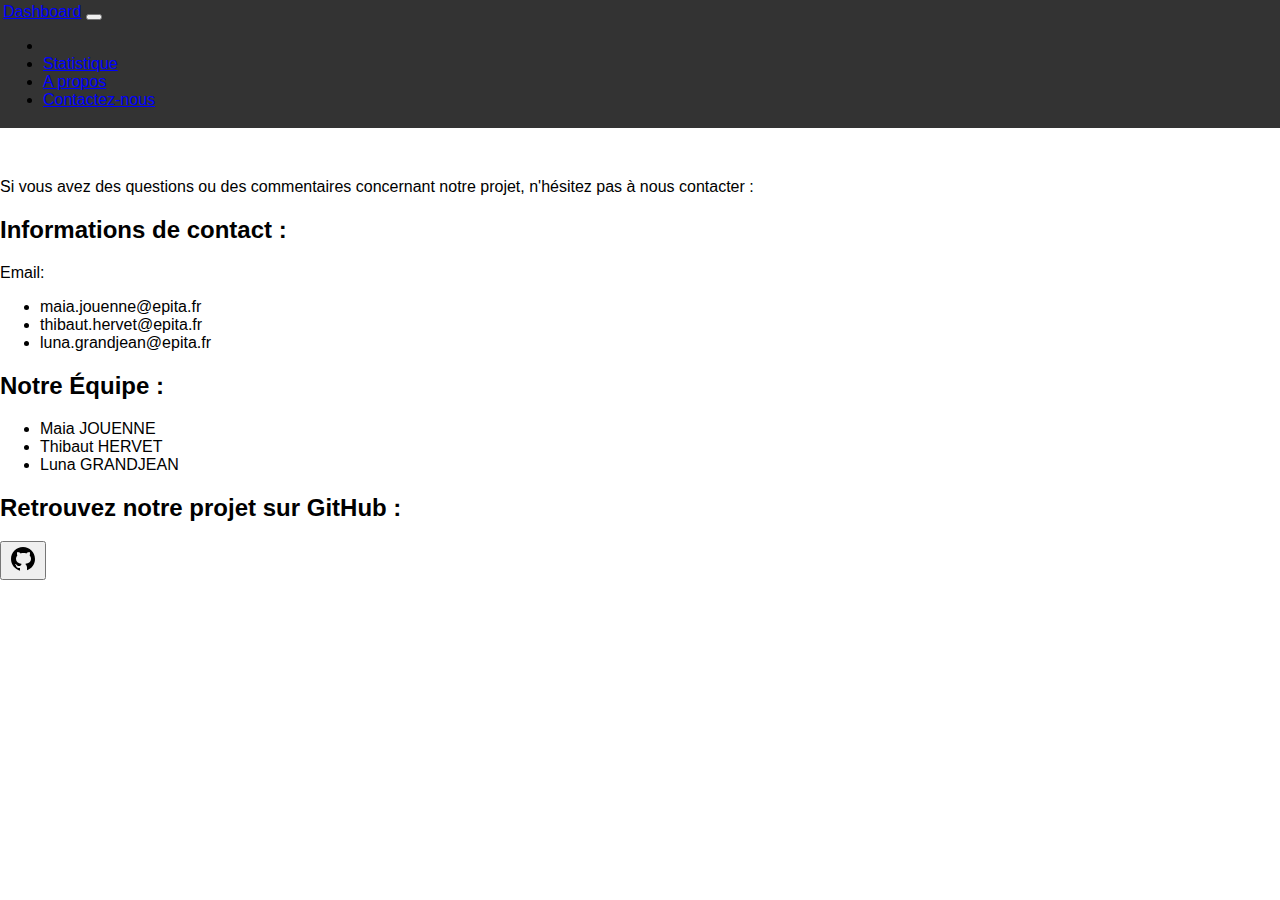
==== contact_us.html @ 03ca6c03 "Update contact_us.html" ====
<!DOCTYPE html>
<html lang="fr">

<head>
    <meta charset="UTF-8">
    <meta name="viewport" content="width=device-width, initial-scale=1.0">
    <title>Dashboard</title>

    <link rel="stylesheet" href="styles.css">
    <script src="script.js"></script>

    <!--Bootstrap-->
    <!-- CSS -->
    <link href="https://cdn.jsdelivr.net/npm/bootstrap@5.3.2/dist/css/bootstrap.min.css" rel="stylesheet" integrity="sha384-T3c6CoIi6uLrA9TneNEoa7RxnatzjcDSCmG1MXxSR1GAsXEV/Dwwykc2MPK8M2HN" crossorigin="anonymous">
    
    <!-- JS and Popper.js (optional, but required for certain Bootstrap components) -->
    <script src="https://cdn.jsdelivr.net/npm/bootstrap@5.3.2/dist/js/bootstrap.bundle.min.js" integrity="sha384-C6RzsynM9kWDrMNeT87bh95OGNyZPhcTNXj1NW7RuBCsyN/o0jlpcV8Qyq46cDfL" crossorigin="anonymous"></script>
    <script src="https://cdn.jsdelivr.net/npm/@popperjs/core@2.11.8/dist/umd/popper.min.js" integrity="sha384-I7E8VVD/ismYTF4hNIPjVp/Zjvgyol6VFvRkX/vR+Vc4jQkC+hVqc2pM8ODewa9r" crossorigin="anonymous"></script>
    <script src="https://cdn.jsdelivr.net/npm/bootstrap@5.3.2/dist/js/bootstrap.min.js" integrity="sha384-BBtl+eGJRgqQAUMxJ7pMwbEyER4l1g+O15P+16Ep7Q9Q+zqX6gSbd85u4mG4QzX+" crossorigin="anonymous"></script>
</head>

<body>

    <header>
        <nav class="navbar navbar-expand-lg bg-body-tertiary">
            <div class="container-fluid">
                <a class="navbar-brand" href="home_page.html">Dashboard</a>
                <button class="navbar-toggler" type="button" data-bs-toggle="collapse" data-bs-target="#navbarNav" aria-controls="navbarNav" aria-expanded="false" aria-label="Toggle navigation">
                    <span class="navbar-toggler-icon"></span>
                </button>
                <div class="collapse navbar-collapse" id="navbarNav">
                    <ul class="navbar-nav">
                        <li class="nav-item">
                            <a class="nav-link active" aria-current="page" href="*"></a>
                        </li>
                        <li class="nav-item">
                            <a class="nav-link" href="stat_page.html">Statistique</a>
                        </li>
                        <li class="nav-item">
                            <a class="nav-link" href="A_propos.html">A propos</a>
                        </li>
                        <li class="nav-item">
                            <a class="nav-link" href="contact_us.html">Contactez-nous</a>
                        </li>
                    </ul>
                </div>
            </div>
        </nav>
    </header>

    <div class="container" style="margin-top: 50px;">
        <p>Si vous avez des questions ou des commentaires concernant notre projet, n'hésitez pas à nous contacter :</p>
        
        <div class="contact-info">
            <h2>Informations de contact :</h2>
            <p>Email: 
              <ul>
                <li>maia.jouenne@epita.fr</li>
                <li>thibaut.hervet@epita.fr</li>
                <li>luna.grandjean@epita.fr</li>
              </ul>
            </p>
        </div>

        <div class="team-members">
            <h2>Notre Équipe :</h2>
            <ul>
                <li>Maia JOUENNE</li>
                <li>Thibaut HERVET</li>
                <li>Luna GRANDJEAN</li>
            </ul>
        </div>

        <div class="github-link">
            <h2>Retrouvez notre projet sur GitHub :</h2>
        </div>
    </div>
    <div class="main">
      <div class="down">
        <button class="card3">
          <svg xmlns="http://www.w3.org/2000/svg" viewBox="0 0 30 30" width="30px" height="30px" class="github">    <path d="M15,3C8.373,3,3,8.373,3,15c0,5.623,3.872,10.328,9.092,11.63C12.036,26.468,12,26.28,12,26.047v-2.051 c-0.487,0-1.303,0-1.508,0c-0.821,0-1.551-0.353-1.905-1.009c-0.393-0.729-0.461-1.844-1.435-2.526 c-0.289-0.227-0.069-0.486,0.264-0.451c0.615,0.174,1.125,0.596,1.605,1.222c0.478,0.627,0.703,0.769,1.596,0.769 c0.433,0,1.081-0.025,1.691-0.121c0.328-0.833,0.895-1.6,1.588-1.962c-3.996-0.411-5.903-2.399-5.903-5.098 c0-1.162,0.495-2.286,1.336-3.233C9.053,10.647,8.706,8.73,9.435,8c1.798,0,2.885,1.166,3.146,1.481C13.477,9.174,14.461,9,15.495,9 c1.036,0,2.024,0.174,2.922,0.483C18.675,9.17,19.763,8,21.565,8c0.732,0.731,0.381,2.656,0.102,3.594 c0.836,0.945,1.328,2.066,1.328,3.226c0,2.697-1.904,4.684-5.894,5.097C18.199,20.49,19,22.1,19,23.313v2.734 c0,0.104-0.023,0.179-0.035,0.268C23.641,24.676,27,20.236,27,15C27,8.373,21.627,3,15,3z"></path></svg>
        </button>
      </div>
    </div>
  
</body>

</html>
---- styles.css ----
body {
    font-family: Arial, sans-serif;
    margin: 0;
    padding: 0;
    background: url("https://s1.1zoom.me/b5050/585/Texture_Brick_Wall_White_545270_1920x1080.jpg") fixed ;
}

nav {
    border: double;
    border-color: #333;
    background-color: #333;
}
#title{
    text-align: center;
    color: black;
    font-size: 24pt;
}

#content{
    border: 1px black solid;
    width: 1000px;
    padding: 10px;
    display: flex;
    flex-direction: row;
    justify-content: space-around;

}

#element1{
    width: 250px;
    height: 200px;
    border: rgb(0, 238, 255) solid;
}

#element2{
    width: 250px;
    height: 200px;
    border: rgb(255, 0, 0) solid;

}

#element3{
    width: 250px;
    height: 200px;
    border: rgb(0, 255, 0) solid;
}

a{
    color: blue;
}

a:hover
    {
        text-decoration: none;
        color: red
    }
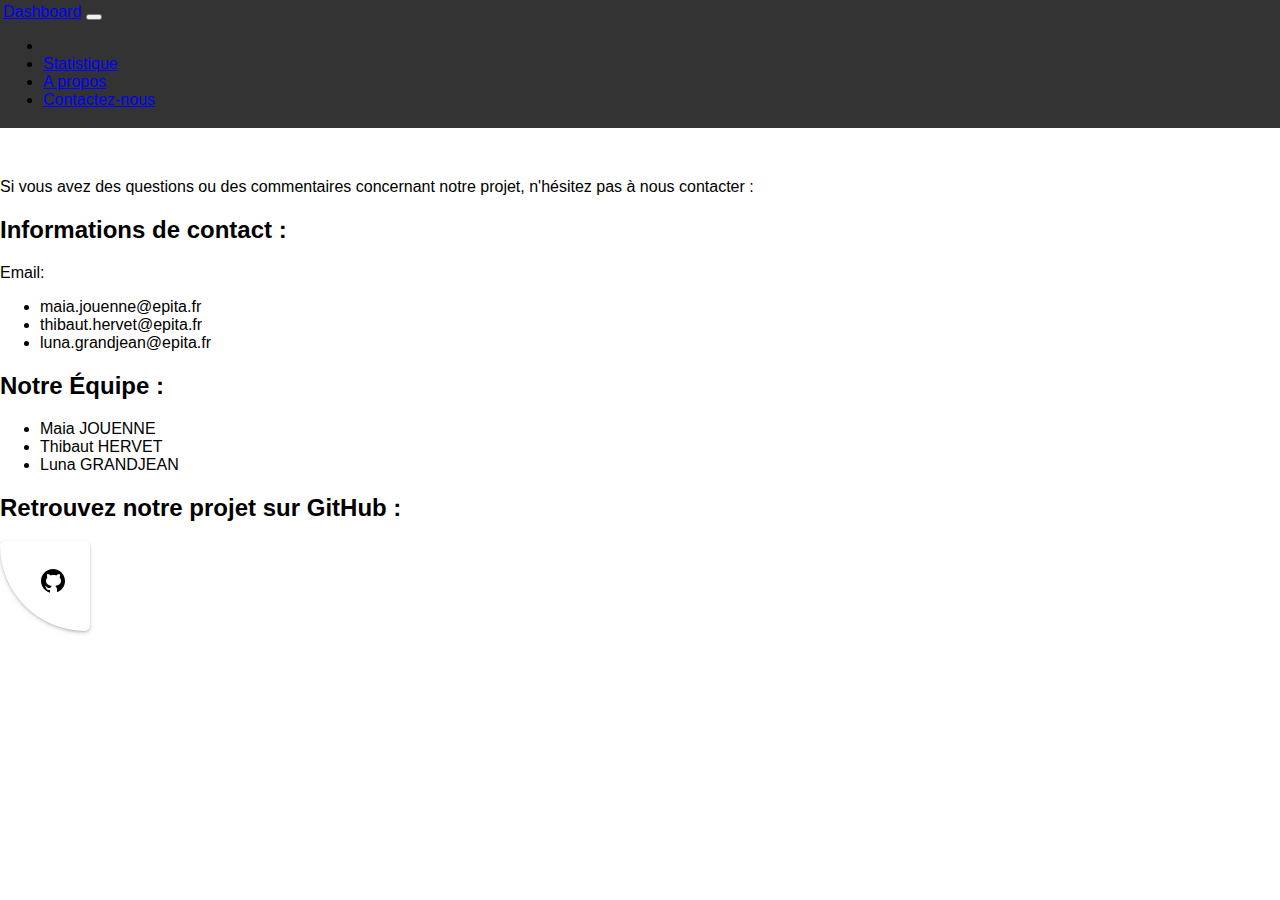
==== commit 1ec2c97c: "Update contact_us.html" ====
--- a/contact_us.html
+++ b/contact_us.html
@@ -77,10 +77,13 @@
     </div>
     <div class="main">
       <div class="down">
-        <button class="card3">
-          <svg xmlns="http://www.w3.org/2000/svg" viewBox="0 0 30 30" width="30px" height="30px" class="github">    <path d="M15,3C8.373,3,3,8.373,3,15c0,5.623,3.872,10.328,9.092,11.63C12.036,26.468,12,26.28,12,26.047v-2.051 c-0.487,0-1.303,0-1.508,0c-0.821,0-1.551-0.353-1.905-1.009c-0.393-0.729-0.461-1.844-1.435-2.526 c-0.289-0.227-0.069-0.486,0.264-0.451c0.615,0.174,1.125,0.596,1.605,1.222c0.478,0.627,0.703,0.769,1.596,0.769 c0.433,0,1.081-0.025,1.691-0.121c0.328-0.833,0.895-1.6,1.588-1.962c-3.996-0.411-5.903-2.399-5.903-5.098 c0-1.162,0.495-2.286,1.336-3.233C9.053,10.647,8.706,8.73,9.435,8c1.798,0,2.885,1.166,3.146,1.481C13.477,9.174,14.461,9,15.495,9 c1.036,0,2.024,0.174,2.922,0.483C18.675,9.17,19.763,8,21.565,8c0.732,0.731,0.381,2.656,0.102,3.594 c0.836,0.945,1.328,2.066,1.328,3.226c0,2.697-1.904,4.684-5.894,5.097C18.199,20.49,19,22.1,19,23.313v2.734 c0,0.104-0.023,0.179-0.035,0.268C23.641,24.676,27,20.236,27,15C27,8.373,21.627,3,15,3z"></path></svg>
+        <button class="card3" onclick="window.location.href='https://github.com/thibautRV/Dashbording';">
+          <svg xmlns="http://www.w3.org/2000/svg" viewBox="0 0 30 30" width="30px" height="30px" class="github">    
+            <path d="M15,3C8.373,3,3,8.373,3,15c0,5.623,3.872,10.328,9.092,11.63C12.036,26.468,12,26.28,12,26.047v-2.051 c-0.487,0-1.303,0-1.508,0c-0.821,0-1.551-0.353-1.905-1.009c-0.393-0.729-0.461-1.844-1.435-2.526 c-0.289-0.227-0.069-0.486,0.264-0.451c0.615,0.174,1.125,0.596,1.605,1.222c0.478,0.627,0.703,0.769,1.596,0.769 c0.433,0,1.081-0.025,1.691-0.121c0.328-0.833,0.895-1.6,1.588-1.962c-3.996-0.411-5.903-2.399-5.903-5.098 c0-1.162,0.495-2.286,1.336-3.233C9.053,10.647,8.706,8.73,9.435,8c1.798,0,2.885,1.166,3.146,1.481C13.477,9.174,14.461,9,15.495,9 c1.036,0,2.024,0.174,2.922,0.483C18.675,9.17,19.763,8,21.565,8c0.732,0.731,0.381,2.656,0.102,3.594 c0.836,0.945,1.328,2.066,1.328,3.226c0,2.697-1.904,4.684-5.894,5.097C18.199,20.49,19,22.1,19,23.313v2.734 c0,0.104-0.023,0.179-0.035,0.268C23.641,24.676,27,20.236,27,15C27,8.373,21.627,3,15,3z"></path>
+          </svg>
         </button>
       </div>
+      
     </div>
   
 </body>
--- a/styles.css
+++ b/styles.css
@@ -2,7 +2,7 @@
     font-family: Arial, sans-serif;
     margin: 0;
     padding: 0;
-    background: url("https://s1.1zoom.me/b5050/585/Texture_Brick_Wall_White_545270_1920x1080.jpg") fixed ;
+    background-image: url(fond-gris-moyen.jpg);
 }
 
 nav {
@@ -55,6 +55,101 @@
         color: red
     }
 
+    .main {
+        display: flex;
+        flex-direction: column;
+        gap: 0.5em;
+      }
+      
+      .up {
+        display: flex;
+        flex-direction: row;
+        gap: 0.5em;
+      }
+      
+      .down {
+        display: flex;
+        flex-direction: row;
+        gap: 0.5em;
+      }
+      
+      .card1 {
+        width: 90px;
+        height: 90px;
+        outline: none;
+        border: none;
+        background: white;
+        border-radius: 90px 5px 5px 5px;
+        box-shadow: rgba(50, 50, 93, 0.25) 0px 2px 5px -1px, rgba(0, 0, 0, 0.3) 0px 1px 3px -1px;
+        transition: .2s ease-in-out;
+      }
+      
+      .instagram {
+        margin-top: 1.5em;
+        margin-left: 1.2em;
+        fill: #cc39a4;
+      }
+      
+      .card2 {
+        width: 90px;
+        height: 90px;
+        outline: none;
+        border: none;
+        background: white;
+        border-radius: 5px 90px 5px 5px;
+        box-shadow: rgba(50, 50, 93, 0.25) 0px 2px 5px -1px, rgba(0, 0, 0, 0.3) 0px 1px 3px -1px;
+        transition: .2s ease-in-out;
+      }
+      
+      .twitter {
+        margin-top: 1.5em;
+        margin-left: -.9em;
+        fill: #03A9F4;
+      }
+      
+      .card3 {
+        width: 90px;
+        height: 90px;
+        outline: none;
+        border: none;
+        background: white;
+        border-radius: 5px 5px 5px 90px;
+        box-shadow: rgba(50, 50, 93, 0.25) 0px 2px 5px -1px, rgba(0, 0, 0, 0.3) 0px 1px 3px -1px;
+        transition: .2s ease-in-out;
+      }
+      
+      .github {
+        margin-top: -.6em;
+        margin-left: 1.2em;
+      }
+      
+      .card4 {
+        width: 90px;
+        height: 90px;
+        outline: none;
+        border: none;
+        background: white;
+        border-radius: 5px 5px 90px 5px;
+        box-shadow: rgba(50, 50, 93, 0.25) 0px 2px 5px -1px, rgba(0, 0, 0, 0.3) 0px 1px 3px -1px;
+        transition: .2s ease-in-out;
+      }
+      
+      .discord {
+        margin-top: -.9em;
+        margin-left: -1.2em;
+        fill: #8c9eff;
+      }
+      
+      .card3:hover {
+        cursor: pointer;
+        scale: 1.1;
+        background-color: black;
+      }
+      
+      .card3:hover .github {
+        fill: white;
+      }
+      
+      
 
 
-
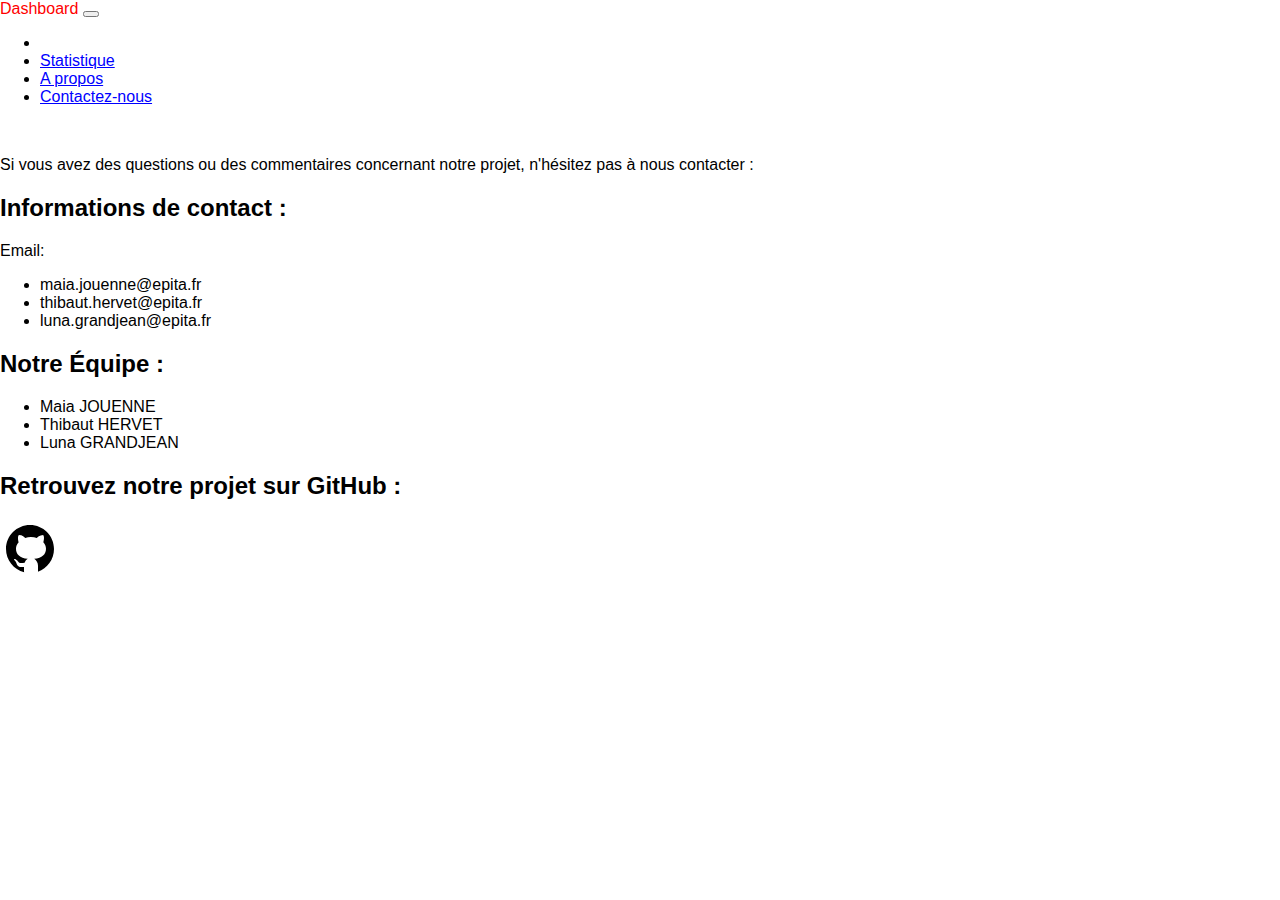
==== commit 8dd07704: "Update and rename A_propos.html to contact_us.html" ====
--- a/contact_us.html
+++ b/contact_us.html
@@ -73,18 +73,14 @@
 
         <div class="github-link">
             <h2>Retrouvez notre projet sur GitHub :</h2>
+       
+            <a id="gitbutton" href='https://github.com/thibautRV/Dashbording'>
+                <svg xmlns="http://www.w3.org/2000/svg" viewBox="0 0 30 30" width="60px" height="60px" class="github">    
+                <path d="M15,3C8.373,3,3,8.373,3,15c0,5.623,3.872,10.328,9.092,11.63C12.036,26.468,12,26.28,12,26.047v-2.051 c-0.487,0-1.303,0-1.508,0c-0.821,0-1.551-0.353-1.905-1.009c-0.393-0.729-0.461-1.844-1.435-2.526 c-0.289-0.227-0.069-0.486,0.264-0.451c0.615,0.174,1.125,0.596,1.605,1.222c0.478,0.627,0.703,0.769,1.596,0.769 c0.433,0,1.081-0.025,1.691-0.121c0.328-0.833,0.895-1.6,1.588-1.962c-3.996-0.411-5.903-2.399-5.903-5.098 c0-1.162,0.495-2.286,1.336-3.233C9.053,10.647,8.706,8.73,9.435,8c1.798,0,2.885,1.166,3.146,1.481C13.477,9.174,14.461,9,15.495,9 c1.036,0,2.024,0.174,2.922,0.483C18.675,9.17,19.763,8,21.565,8c0.732,0.731,0.381,2.656,0.102,3.594 c0.836,0.945,1.328,2.066,1.328,3.226c0,2.697-1.904,4.684-5.894,5.097C18.199,20.49,19,22.1,19,23.313v2.734 c0,0.104-0.023,0.179-0.035,0.268C23.641,24.676,27,20.236,27,15C27,8.373,21.627,3,15,3z"></path>
+                </svg>
+            </a>
+      
         </div>
-    </div>
-    <div class="main">
-      <div class="down">
-        <button class="card3" onclick="window.location.href='https://github.com/thibautRV/Dashbording';">
-          <svg xmlns="http://www.w3.org/2000/svg" viewBox="0 0 30 30" width="30px" height="30px" class="github">    
-            <path d="M15,3C8.373,3,3,8.373,3,15c0,5.623,3.872,10.328,9.092,11.63C12.036,26.468,12,26.28,12,26.047v-2.051 c-0.487,0-1.303,0-1.508,0c-0.821,0-1.551-0.353-1.905-1.009c-0.393-0.729-0.461-1.844-1.435-2.526 c-0.289-0.227-0.069-0.486,0.264-0.451c0.615,0.174,1.125,0.596,1.605,1.222c0.478,0.627,0.703,0.769,1.596,0.769 c0.433,0,1.081-0.025,1.691-0.121c0.328-0.833,0.895-1.6,1.588-1.962c-3.996-0.411-5.903-2.399-5.903-5.098 c0-1.162,0.495-2.286,1.336-3.233C9.053,10.647,8.706,8.73,9.435,8c1.798,0,2.885,1.166,3.146,1.481C13.477,9.174,14.461,9,15.495,9 c1.036,0,2.024,0.174,2.922,0.483C18.675,9.17,19.763,8,21.565,8c0.732,0.731,0.381,2.656,0.102,3.594 c0.836,0.945,1.328,2.066,1.328,3.226c0,2.697-1.904,4.684-5.894,5.097C18.199,20.49,19,22.1,19,23.313v2.734 c0,0.104-0.023,0.179-0.035,0.268C23.641,24.676,27,20.236,27,15C27,8.373,21.627,3,15,3z"></path>
-          </svg>
-        </button>
-      </div>
-      
-    </div>
   
 </body>
 
--- a/styles.css
+++ b/styles.css
@@ -2,47 +2,7 @@
     font-family: Arial, sans-serif;
     margin: 0;
     padding: 0;
-    background-image: url(fond-gris-moyen.jpg);
-}
-
-nav {
-    border: double;
-    border-color: #333;
-    background-color: #333;
-}
-#title{
-    text-align: center;
-    color: black;
-    font-size: 24pt;
-}
-
-#content{
-    border: 1px black solid;
-    width: 1000px;
-    padding: 10px;
-    display: flex;
-    flex-direction: row;
-    justify-content: space-around;
-
-}
-
-#element1{
-    width: 250px;
-    height: 200px;
-    border: rgb(0, 238, 255) solid;
-}
-
-#element2{
-    width: 250px;
-    height: 200px;
-    border: rgb(255, 0, 0) solid;
-
-}
-
-#element3{
-    width: 250px;
-    height: 200px;
-    border: rgb(0, 255, 0) solid;
+    background-image: url(https://static.vecteezy.com/ti/vecteur-libre/p3/4835687-effet-de-couleur-de-fond-bleu-pastel-degrade-gratuit-vectoriel.jpg);
 }
 
 a{
@@ -55,101 +15,41 @@
         color: red
     }
 
-    .main {
-        display: flex;
-        flex-direction: column;
-        gap: 0.5em;
-      }
-      
-      .up {
-        display: flex;
-        flex-direction: row;
-        gap: 0.5em;
-      }
-      
-      .down {
-        display: flex;
-        flex-direction: row;
-        gap: 0.5em;
-      }
-      
-      .card1 {
-        width: 90px;
-        height: 90px;
-        outline: none;
-        border: none;
-        background: white;
-        border-radius: 90px 5px 5px 5px;
-        box-shadow: rgba(50, 50, 93, 0.25) 0px 2px 5px -1px, rgba(0, 0, 0, 0.3) 0px 1px 3px -1px;
-        transition: .2s ease-in-out;
-      }
-      
-      .instagram {
-        margin-top: 1.5em;
-        margin-left: 1.2em;
-        fill: #cc39a4;
-      }
-      
-      .card2 {
-        width: 90px;
-        height: 90px;
-        outline: none;
-        border: none;
-        background: white;
-        border-radius: 5px 90px 5px 5px;
-        box-shadow: rgba(50, 50, 93, 0.25) 0px 2px 5px -1px, rgba(0, 0, 0, 0.3) 0px 1px 3px -1px;
-        transition: .2s ease-in-out;
-      }
-      
-      .twitter {
-        margin-top: 1.5em;
-        margin-left: -.9em;
-        fill: #03A9F4;
-      }
-      
-      .card3 {
-        width: 90px;
-        height: 90px;
-        outline: none;
-        border: none;
-        background: white;
-        border-radius: 5px 5px 5px 90px;
-        box-shadow: rgba(50, 50, 93, 0.25) 0px 2px 5px -1px, rgba(0, 0, 0, 0.3) 0px 1px 3px -1px;
-        transition: .2s ease-in-out;
-      }
-      
-      .github {
-        margin-top: -.6em;
-        margin-left: 1.2em;
-      }
-      
-      .card4 {
-        width: 90px;
-        height: 90px;
-        outline: none;
-        border: none;
-        background: white;
-        border-radius: 5px 5px 90px 5px;
-        box-shadow: rgba(50, 50, 93, 0.25) 0px 2px 5px -1px, rgba(0, 0, 0, 0.3) 0px 1px 3px -1px;
-        transition: .2s ease-in-out;
-      }
-      
-      .discord {
-        margin-top: -.9em;
-        margin-left: -1.2em;
-        fill: #8c9eff;
-      }
-      
-      .card3:hover {
-        cursor: pointer;
-        scale: 1.1;
-        background-color: black;
-      }
-      
-      .card3:hover .github {
-        fill: white;
-      }
-      
-      
+#csvFileInput{
+    margin: 5px;
+    padding: 5px;
 
+}
 
+.container{
+    width: 75%;
+}
+
+.dashboard-container {
+    width: 80%; /* Adjust the width of the big box */
+    margin: 10px auto;
+    background-color: #f0f0f0;
+    padding: 10px;
+    border-radius: 10px;
+    box-shadow: 0 0 10px rgba(0, 0, 0, 0.1);
+}
+
+.graph-box {
+    width: 100%; /* Each graph box takes the full width of the container */
+    margin-bottom: 20px; /* Adjust the space between each graph box */
+    background-color: #ffffff;
+    padding: 15px;
+    border-color: blue solid;
+    border-radius: 8px;
+    box-shadow: 0 0 8px rgba(0, 0, 0, 0.1);
+}
+
+.tableContainer{
+    height: 50%;
+    width: 25%; 
+    margin: 10px ;
+    background-color: #f0f0f0;
+    padding: 20px;
+    border-radius: 10px;
+    box-shadow: 0 0 10px rgba(0, 0, 0, 0.1);
+}
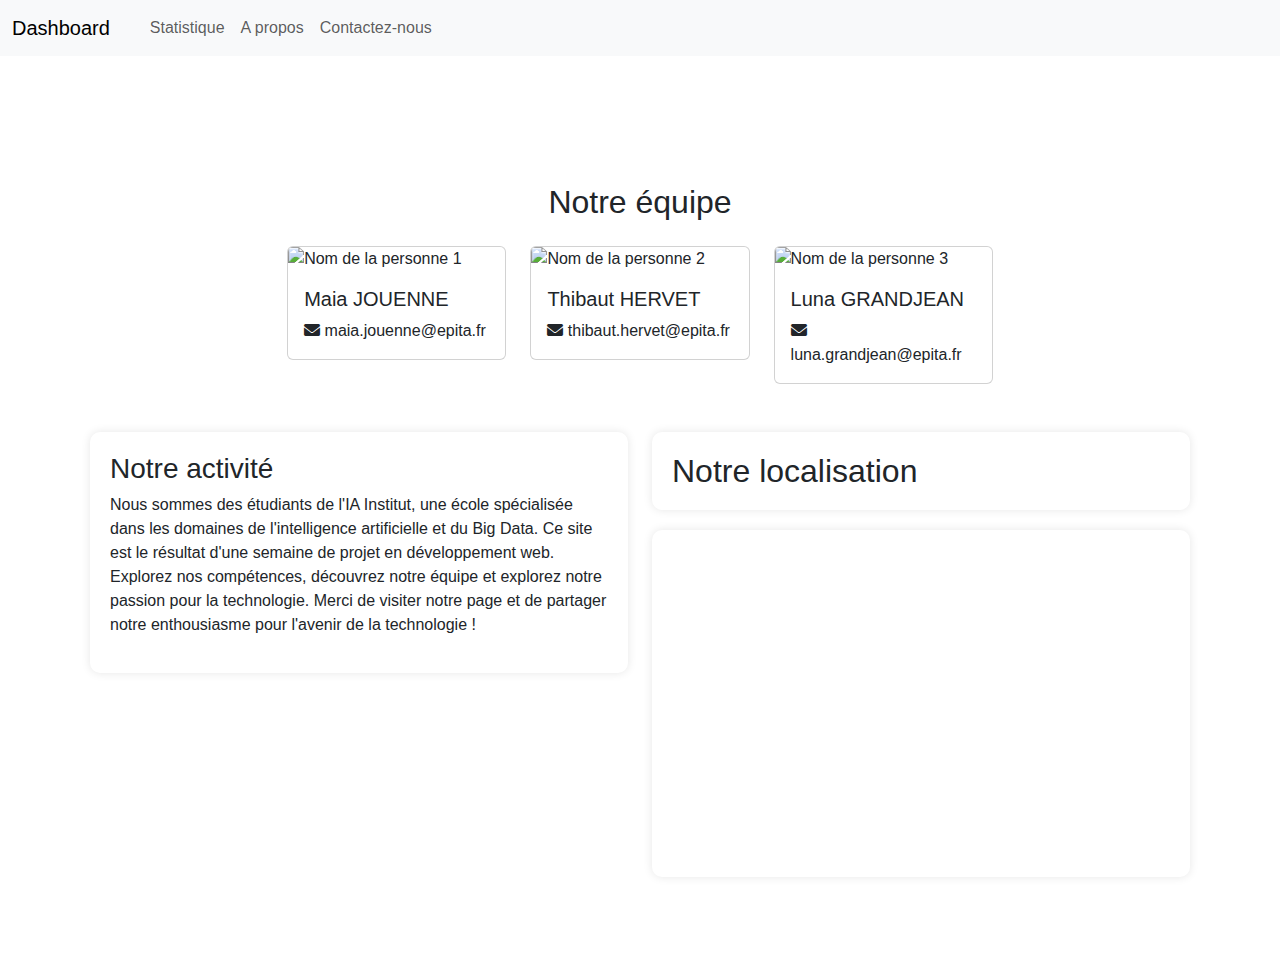
==== commit 48bf2294: "Update contact_us.html" ====
--- a/contact_us.html
+++ b/contact_us.html
@@ -4,28 +4,26 @@
 <head>
     <meta charset="UTF-8">
     <meta name="viewport" content="width=device-width, initial-scale=1.0">
-    <title>Dashboard</title>
+    <title>Contactez-nous</title>
 
+    <!-- Bootstrap CSS -->
+    <link href="https://cdn.jsdelivr.net/npm/bootstrap@5.3.2/dist/css/bootstrap.min.css" rel="stylesheet">
+
+    <!-- Font Awesome CSS CDN -->
+    <link rel="stylesheet" href="https://cdnjs.cloudflare.com/ajax/libs/font-awesome/6.0.0/css/all.min.css">
+
+    <!-- Votre fichier CSS -->
     <link rel="stylesheet" href="styles.css">
-    <script src="script.js"></script>
 
-    <!--Bootstrap-->
-    <!-- CSS -->
-    <link href="https://cdn.jsdelivr.net/npm/bootstrap@5.3.2/dist/css/bootstrap.min.css" rel="stylesheet" integrity="sha384-T3c6CoIi6uLrA9TneNEoa7RxnatzjcDSCmG1MXxSR1GAsXEV/Dwwykc2MPK8M2HN" crossorigin="anonymous">
-    
-    <!-- JS and Popper.js (optional, but required for certain Bootstrap components) -->
-    <script src="https://cdn.jsdelivr.net/npm/bootstrap@5.3.2/dist/js/bootstrap.bundle.min.js" integrity="sha384-C6RzsynM9kWDrMNeT87bh95OGNyZPhcTNXj1NW7RuBCsyN/o0jlpcV8Qyq46cDfL" crossorigin="anonymous"></script>
-    <script src="https://cdn.jsdelivr.net/npm/@popperjs/core@2.11.8/dist/umd/popper.min.js" integrity="sha384-I7E8VVD/ismYTF4hNIPjVp/Zjvgyol6VFvRkX/vR+Vc4jQkC+hVqc2pM8ODewa9r" crossorigin="anonymous"></script>
-    <script src="https://cdn.jsdelivr.net/npm/bootstrap@5.3.2/dist/js/bootstrap.min.js" integrity="sha384-BBtl+eGJRgqQAUMxJ7pMwbEyER4l1g+O15P+16Ep7Q9Q+zqX6gSbd85u4mG4QzX+" crossorigin="anonymous"></script>
 </head>
 
 <body>
-
     <header>
         <nav class="navbar navbar-expand-lg bg-body-tertiary">
             <div class="container-fluid">
                 <a class="navbar-brand" href="home_page.html">Dashboard</a>
-                <button class="navbar-toggler" type="button" data-bs-toggle="collapse" data-bs-target="#navbarNav" aria-controls="navbarNav" aria-expanded="false" aria-label="Toggle navigation">
+                <button class="navbar-toggler" type="button" data-bs-toggle="collapse" data-bs-target="#navbarNav"
+                    aria-controls="navbarNav" aria-expanded="false" aria-label="Toggle navigation">
                     <span class="navbar-toggler-icon"></span>
                 </button>
                 <div class="collapse navbar-collapse" id="navbarNav">
@@ -48,40 +46,69 @@
         </nav>
     </header>
 
-    <div class="container" style="margin-top: 50px;">
-        <p>Si vous avez des questions ou des commentaires concernant notre projet, n'hésitez pas à nous contacter :</p>
-        
-        <div class="contact-info">
-            <h2>Informations de contact :</h2>
-            <p>Email: 
-              <ul>
-                <li>maia.jouenne@epita.fr</li>
-                <li>thibaut.hervet@epita.fr</li>
-                <li>luna.grandjean@epita.fr</li>
-              </ul>
-            </p>
+    <div class="d-flex justify-content-center align-items-center" style="min-height: 100vh;">
+    <div class="container mt-5 custom-container">
+        <h2 class="text-center mb-4">Notre équipe</h2>
+        <div class="row">
+            <!-- Première personne -->
+            <div class="col-md-4">
+                <div class="card">
+                    <img src="https://media.licdn.com/dms/image/D4E03AQHQiNl5vAJJYA/profile-displayphoto-shrink_800_800/0/1676296702381?e=1704931200&v=beta&t=_CffsW1VTKswh3J2zKyrNeuJgvFAp1NfzdQN1lLylew"
+                        class="card-img-top" alt="Nom de la personne 1">
+                    <div class="card-body">
+                        <h5 class="card-title">Maia JOUENNE</h5>
+                        <p class="card-text"><i class="fas fa-envelope"></i> maia.jouenne@epita.fr</p>
+                    </div>
+                </div>
+            </div>
+
+            <!-- Deuxième personne -->
+            <div class="col-md-4">
+                <div class="card">
+                    <img src="https://media.licdn.com/dms/image/D4E03AQFycnuSmoOj8Q/profile-displayphoto-shrink_800_800/0/1676294907901?e=1704931200&v=beta&t=ALRG3-KtY4vM0s7smhy8WMHDpFL5gYlIEevyHZFex88"
+                        class="card-img-top" alt="Nom de la personne 2">
+                    <div class="card-body">
+                        <h5 class="card-title">Thibaut HERVET</h5>
+                        <p class="card-text"><i class="fas fa-envelope"></i> thibaut.hervet@epita.fr</p>
+                    </div>
+                </div>
+            </div>
+
+            <!-- Troisième personne -->
+            <div class="col-md-4">
+                <div class="card">
+                    <img src="https://media.licdn.com/dms/image/D4E03AQG326lgkprIKg/profile-displayphoto-shrink_800_800/0/1685114696912?e=1704931200&v=beta&t=gSsWv_CoSGuSV_J757yXsInOxzfExyQ4EsMab2bwI1M"
+                        class="card-img-top" alt="Nom de la personne 3">
+                    <div class="card-body">
+                        <h5 class="card-title">Luna GRANDJEAN</h5>
+                        <p class="card-text"><i class="fas fa-envelope"></i> luna.grandjean@epita.fr</p>
+                    </div>
+                </div>
+            </div>
         </div>
 
-        <div class="team-members">
-            <h2>Notre Équipe :</h2>
-            <ul>
-                <li>Maia JOUENNE</li>
-                <li>Thibaut HERVET</li>
-                <li>Luna GRANDJEAN</li>
-            </ul>
+        <!-- Description de l'activité et Carte Google Maps -->
+        <div class="row mt-5">
+            <!-- Description de l'activité -->
+            <div class="col-md-6">
+                <div class="activity-description">
+                    <h3>Notre activité</h3>
+                    <p>Nous sommes des étudiants de l'IA Institut, une école spécialisée dans les domaines de l'intelligence artificielle et du Big Data. Ce site est le résultat d'une semaine de projet en développement web. Explorez nos compétences, découvrez notre équipe et explorez notre passion pour la technologie. Merci de visiter notre page et de partager notre enthousiasme pour l'avenir de la technologie !
+
+                    </p>
+                </div>
+            </div>
+
+            <!-- Carte Google Maps -->
+            <div class="col-md-6">
+                <h2 class="text-center-my-4">Notre localisation</h2>
+                <div class="google-map">
+                    <iframe src="https://www.google.com/maps/embed?pb=!1m18!1m12!1m3!1d2623.5309839334213!2d2.2464732761595996!3d48.88621697133585!2m3!1f0!2f0!3f0!3m2!1i1024!2i768!4f13.1!3m3!1m2!1s0x47e66511b0757cff%3A0xb2c52b8f1322a47c!2s5%20Rue%20Bellini%2C%2092800%20Puteaux!5e0!3m2!1sfr!2sfr!4v1699520775983!5m2!1sfr!2sfr"
+                        width="100%" height="300" style="border:0;" allowfullscreen="" loading="lazy"
+                        referrerpolicy="no-referrer-when-downgrade"></iframe>
+                </div>
+            </div>
         </div>
-
-        <div class="github-link">
-            <h2>Retrouvez notre projet sur GitHub :</h2>
-       
-            <a id="gitbutton" href='https://github.com/thibautRV/Dashbording'>
-                <svg xmlns="http://www.w3.org/2000/svg" viewBox="0 0 30 30" width="60px" height="60px" class="github">    
-                <path d="M15,3C8.373,3,3,8.373,3,15c0,5.623,3.872,10.328,9.092,11.63C12.036,26.468,12,26.28,12,26.047v-2.051 c-0.487,0-1.303,0-1.508,0c-0.821,0-1.551-0.353-1.905-1.009c-0.393-0.729-0.461-1.844-1.435-2.526 c-0.289-0.227-0.069-0.486,0.264-0.451c0.615,0.174,1.125,0.596,1.605,1.222c0.478,0.627,0.703,0.769,1.596,0.769 c0.433,0,1.081-0.025,1.691-0.121c0.328-0.833,0.895-1.6,1.588-1.962c-3.996-0.411-5.903-2.399-5.903-5.098 c0-1.162,0.495-2.286,1.336-3.233C9.053,10.647,8.706,8.73,9.435,8c1.798,0,2.885,1.166,3.146,1.481C13.477,9.174,14.461,9,15.495,9 c1.036,0,2.024,0.174,2.922,0.483C18.675,9.17,19.763,8,21.565,8c0.732,0.731,0.381,2.656,0.102,3.594 c0.836,0.945,1.328,2.066,1.328,3.226c0,2.697-1.904,4.684-5.894,5.097C18.199,20.49,19,22.1,19,23.313v2.734 c0,0.104-0.023,0.179-0.035,0.268C23.641,24.676,27,20.236,27,15C27,8.373,21.627,3,15,3z"></path>
-                </svg>
-            </a>
-      
-        </div>
-  
+    </div>
 </body>
-
 </html>
--- a/styles.css
+++ b/styles.css
@@ -1,55 +1,172 @@
 body {
-    font-family: Arial, sans-serif;
-    margin: 0;
-    padding: 0;
-    background-image: url(https://static.vecteezy.com/ti/vecteur-libre/p3/4835687-effet-de-couleur-de-fond-bleu-pastel-degrade-gratuit-vectoriel.jpg);
+  font-family: Arial, sans-serif;
+  margin: 0;
+  padding: 0;
+  background-image: url(https://static.vecteezy.com/ti/vecteur-libre/p3/4835687-effet-de-couleur-de-fond-bleu-pastel-degrade-gratuit-vectoriel.jpg);
 }
 
 a{
-    color: blue;
+  color: blue;
 }
 
 a:hover
-    {
-        text-decoration: none;
-        color: red
-    }
+  {
+      text-decoration: none;
+      color: red
+  }
 
 #csvFileInput{
-    margin: 5px;
-    padding: 5px;
+  margin: 5px;
+  padding: 5px;
 
 }
 
 .container{
-    width: 75%;
+  width: 75%;
 }
 
+.a_propos{
+  padding: 5%;
+}
+
+
 .dashboard-container {
-    width: 80%; /* Adjust the width of the big box */
-    margin: 10px auto;
-    background-color: #f0f0f0;
-    padding: 10px;
-    border-radius: 10px;
-    box-shadow: 0 0 10px rgba(0, 0, 0, 0.1);
+  width: 80%; /* Adjust the width of the big box */
+  margin: 10px auto;
+  background-color: #f0f0f0;
+  padding: 10px;
+  border-radius: 10px;
+  box-shadow: 0 0 10px rgba(0, 0, 0, 0.1);
 }
 
 .graph-box {
-    width: 100%; /* Each graph box takes the full width of the container */
-    margin-bottom: 20px; /* Adjust the space between each graph box */
-    background-color: #ffffff;
-    padding: 15px;
-    border-color: blue solid;
-    border-radius: 8px;
-    box-shadow: 0 0 8px rgba(0, 0, 0, 0.1);
+  width: 100%; /* Each graph box takes the full width of the container */
+  margin-bottom: 20px; /* Adjust the space between each graph box */
+  background-color: #ffffff;
+  padding: 15px;
+  border-color: blue solid;
+  border-radius: 8px;
+  box-shadow: 0 0 8px rgba(0, 0, 0, 0.1);
 }
 
 .tableContainer{
-    height: 50%;
-    width: 25%; 
-    margin: 10px ;
-    background-color: #f0f0f0;
-    padding: 20px;
-    border-radius: 10px;
-    box-shadow: 0 0 10px rgba(0, 0, 0, 0.1);
+  height: 50%;
+  width: 25%; 
+  margin: 10px ;
+  background-color: #f0f0f0;
+  padding: 20px;
+  border-radius: 10px;
+  box-shadow: 0 0 10px rgba(0, 0, 0, 0.1);
 }
+
+
+
+/* Bouton téléchargement dans à propos */
+.button {
+  --main-focus: #2d8cf0;
+  --font-color: #323232;
+  --bg-color-sub: #dedede;
+  --bg-color: #eee;
+  --main-color: #323232;
+  position: relative;
+  width: 150px;
+  height: 40px;
+  cursor: pointer;
+  display: flex;
+  align-items: center;
+  border: 2px solid var(--main-color);
+  box-shadow: 4px 4px var(--main-color);
+  background-color: var(--bg-color);
+  border-radius: 10px;
+  overflow: hidden;
+}
+
+.button, .button__icon, .button__text {
+  transition: all 0.3s;
+}
+
+.button .button__text {
+  transform: translateX(22px);
+  color: var(--font-color);
+  font-weight: 600;
+}
+
+.button .button__icon {
+  position: absolute;
+  transform: translateX(109px);
+  height: 100%;
+  width: 39px;
+  background-color: var(--bg-color-sub);
+  display: flex;
+  align-items: center;
+  justify-content: center;
+}
+
+.button .svg {
+  width: 20px;
+  fill: var(--main-color);
+}
+
+.button:hover {
+  background: var(--bg-color);
+}
+
+.button:hover .button__text {
+  color: transparent;
+}
+
+.button:hover .button__icon {
+  width: 148px;
+  transform: translateX(0);
+}
+
+.button:active {
+  transform: translate(3px, 3px);
+  box-shadow: 0px 0px var(--main-color);
+}
+
+/* Style pour l'effet de survol sur les liens de la barre de navigation */
+.navbar-nav .nav-link:hover {
+  background-color: lightgray; /* Couleur de fond au survol */
+  transition: 0.3s; /* Transition fluide sur 0.3 secondes */
+}
+
+body {
+  margin: 0;
+  padding: 0;
+  min-height: 100vh;
+  display: flex;
+  flex-direction: column;
+}
+
+.custom-container {
+  flex: 1;
+  display: flex;
+  flex-direction: column;
+  justify-content: center;
+  align-items: center;
+  padding: 20px;
+}
+
+.google-map {
+  width: 100%;
+  max-width: 600px;
+  padding: 20px;
+  border-radius: 10px;
+  box-shadow: 0 0 10px rgba(0, 0, 0, 0.1);
+  margin-top: 20px;
+}
+
+.activity-description {
+  background-color: white;
+  padding: 20px;
+  border-radius: 10px;
+  box-shadow: 0 0 10px rgba(0, 0, 0, 0.1);
+}
+
+.text-center-my-4 {
+  background-color: white;
+  padding: 20px;
+  border-radius: 10px;
+  box-shadow: 0 0 10px rgba(0, 0, 0, 0.1);
+}
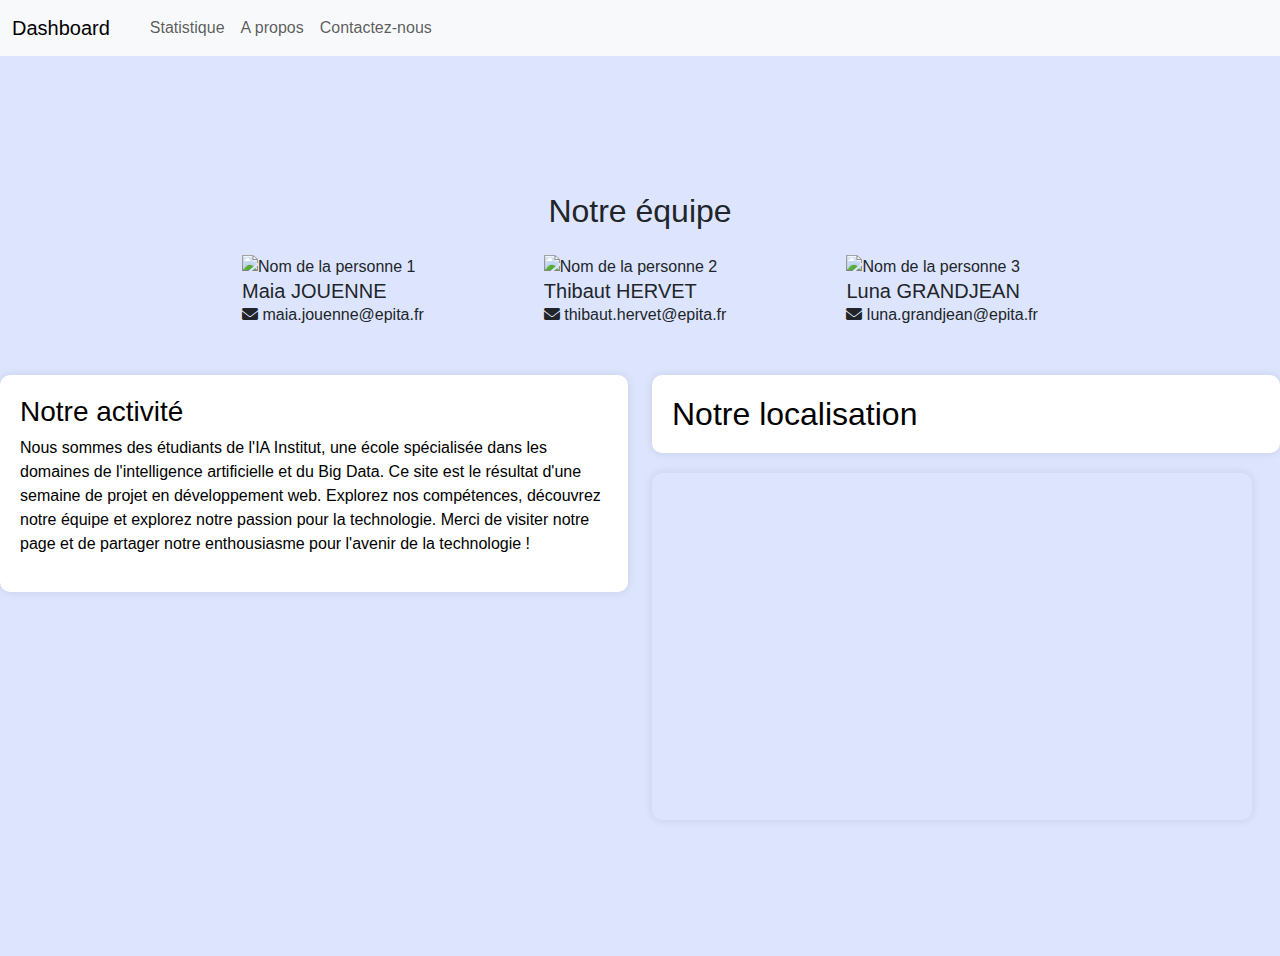
==== commit bccd7e06: "Update contact_us.html" ====
--- a/contact_us.html
+++ b/contact_us.html
@@ -47,12 +47,13 @@
     </header>
 
     <div class="d-flex justify-content-center align-items-center" style="min-height: 100vh;">
-    <div class="container mt-5 custom-container">
+    <div class="contact-us">
+        <div class="container">
         <h2 class="text-center mb-4">Notre équipe</h2>
-        <div class="row">
+        <div class="box-container">
             <!-- Première personne -->
-            <div class="col-md-4">
-                <div class="card">
+            <div class="box-contact-us">
+                <div class="text">
                     <img src="https://media.licdn.com/dms/image/D4E03AQHQiNl5vAJJYA/profile-displayphoto-shrink_800_800/0/1676296702381?e=1704931200&v=beta&t=_CffsW1VTKswh3J2zKyrNeuJgvFAp1NfzdQN1lLylew"
                         class="card-img-top" alt="Nom de la personne 1">
                     <div class="card-body">
@@ -61,10 +62,9 @@
                     </div>
                 </div>
             </div>
-
             <!-- Deuxième personne -->
-            <div class="col-md-4">
-                <div class="card">
+            <div class="box-contact-us">
+                <div class="text">
                     <img src="https://media.licdn.com/dms/image/D4E03AQFycnuSmoOj8Q/profile-displayphoto-shrink_800_800/0/1676294907901?e=1704931200&v=beta&t=ALRG3-KtY4vM0s7smhy8WMHDpFL5gYlIEevyHZFex88"
                         class="card-img-top" alt="Nom de la personne 2">
                     <div class="card-body">
@@ -75,8 +75,8 @@
             </div>
 
             <!-- Troisième personne -->
-            <div class="col-md-4">
-                <div class="card">
+            <div class="box-contact-us">
+                <div class="text">
                     <img src="https://media.licdn.com/dms/image/D4E03AQG326lgkprIKg/profile-displayphoto-shrink_800_800/0/1685114696912?e=1704931200&v=beta&t=gSsWv_CoSGuSV_J757yXsInOxzfExyQ4EsMab2bwI1M"
                         class="card-img-top" alt="Nom de la personne 3">
                     <div class="card-body">
@@ -86,7 +86,7 @@
                 </div>
             </div>
         </div>
-
+    </div>
         <!-- Description de l'activité et Carte Google Maps -->
         <div class="row mt-5">
             <!-- Description de l'activité -->
--- a/styles.css
+++ b/styles.css
@@ -158,6 +158,7 @@
 }
 
 .activity-description {
+  color: black;
   background-color: white;
   padding: 20px;
   border-radius: 10px;
@@ -165,8 +166,91 @@
 }
 
 .text-center-my-4 {
+  color: black;
   background-color: white;
   padding: 20px;
   border-radius: 10px;
   box-shadow: 0 0 10px rgba(0, 0, 0, 0.1);
 }
+
+
+ /* Code pour le style des box dans stat_page */
+ @import url(
+  "https://fonts.googleapis.com/css2?family=Poppins:ital,wght@0,100;0,200;0,300;0,400;0,500;0,600;0,700;0,800;0,900;1,100;1,200;1,300;1,400;1,500;1,600;1,700;1,800;1,900&display=swap");
+  
+  * {
+  margin: 0;
+  padding: 0;
+  box-sizing: border-box;
+  font-family: "Poppins", sans-serif;
+  }
+  :root {
+  --background-color1: #fafaff;
+  --background-color2: #ffffff;
+  --background-color3: #ededed;
+  --background-color4: #cad7fda4;
+  --primary-color: #4b49ac;
+  --secondary-color: #0c007d;
+  --Border-color: #3f0097;
+  --one-use-color: #3f0097;
+  --two-use-color: #5500cb;
+  }
+  body {
+  background-color: var(--background-color4);
+  max-width: 100%;
+  overflow-x: hidden;
+  }
+  
+  
+  .box-container {
+  display: flex;
+  justify-content: space-evenly;
+  align-items: center;
+  flex-wrap: wrap;
+  gap: 50px;
+  }
+  .box {
+  height: 130px;
+  width: 230px;
+  border-radius: 20px;
+  box-shadow: 3px 3px 10px rgba(0, 30, 87, 0.751);
+  padding: 20px;
+  display: flex;
+  align-items: center;
+  justify-content: space-around;
+  cursor: pointer;
+  transition: transform 0.3s ease-in-out;
+  }
+  .box:hover {
+  transform: scale(1.08);
+  }
+  
+  .box:nth-child(1) {
+  background-color: var(--one-use-color);
+  }
+  .box:nth-child(2) {
+  background-color: var(--two-use-color);
+  }
+  .box:nth-child(3) {
+  background-color: var(--one-use-color);
+  }
+  .box:nth-child(4) {
+  background-color: var(--two-use-color);
+  }
+  
+  .box img {
+  height: 50px;
+  }
+  .box .text {
+  color: white;
+  }
+  .topic {
+  font-size: 13px;
+  font-weight: 400;
+  letter-spacing: 1px;
+  }
+  .topic-heading {
+  font-size: 30px;
+  letter-spacing: 3px;
+  }
+
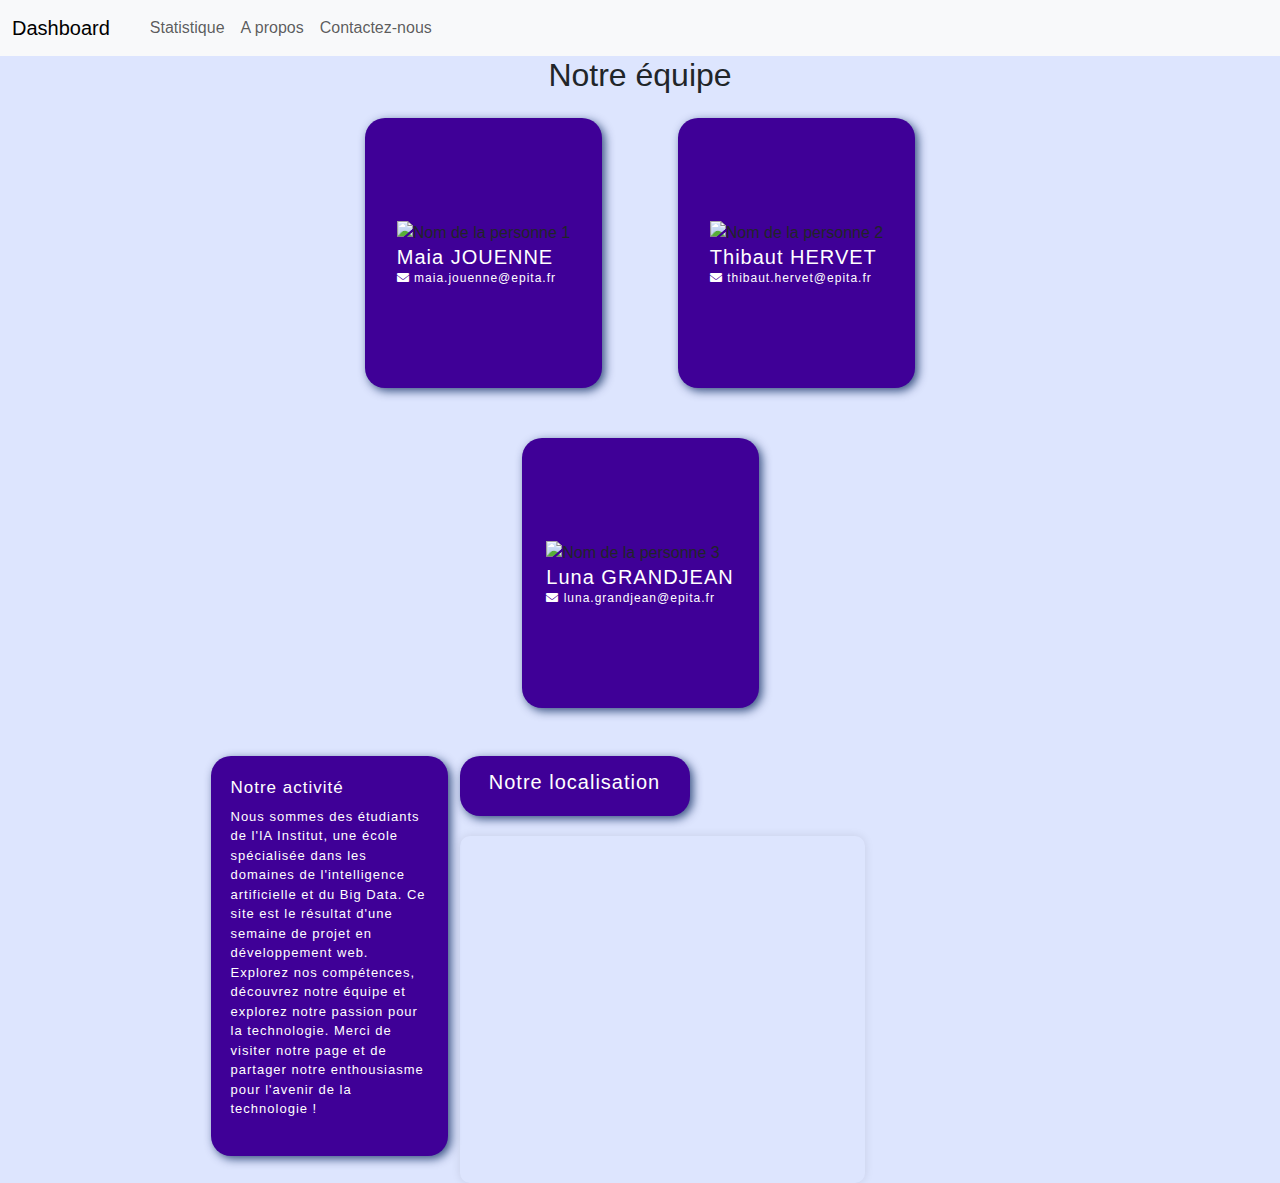
==== commit eb879499: "Update contact_us.html" ====
--- a/contact_us.html
+++ b/contact_us.html
@@ -90,8 +90,8 @@
         <!-- Description de l'activité et Carte Google Maps -->
         <div class="row mt-5">
             <!-- Description de l'activité -->
-            <div class="col-md-6">
-                <div class="activity-description">
+            <div class="box-contact-us-2">
+                <div class="text">
                     <h3>Notre activité</h3>
                     <p>Nous sommes des étudiants de l'IA Institut, une école spécialisée dans les domaines de l'intelligence artificielle et du Big Data. Ce site est le résultat d'une semaine de projet en développement web. Explorez nos compétences, découvrez notre équipe et explorez notre passion pour la technologie. Merci de visiter notre page et de partager notre enthousiasme pour l'avenir de la technologie !
 
@@ -101,7 +101,9 @@
 
             <!-- Carte Google Maps -->
             <div class="col-md-6">
-                <h2 class="text-center-my-4">Notre localisation</h2>
+                <div class="box-contact-us-3">
+                <h2>Notre localisation</h2>
+            </div>
                 <div class="google-map">
                     <iframe src="https://www.google.com/maps/embed?pb=!1m18!1m12!1m3!1d2623.5309839334213!2d2.2464732761595996!3d48.88621697133585!2m3!1f0!2f0!3f0!3m2!1i1024!2i768!4f13.1!3m3!1m2!1s0x47e66511b0757cff%3A0xb2c52b8f1322a47c!2s5%20Rue%20Bellini%2C%2092800%20Puteaux!5e0!3m2!1sfr!2sfr!4v1699520775983!5m2!1sfr!2sfr"
                         width="100%" height="300" style="border:0;" allowfullscreen="" loading="lazy"
--- a/styles.css
+++ b/styles.css
@@ -254,3 +254,117 @@
   letter-spacing: 3px;
   }
 
+
+  .box-apropos {
+    height: 220px;
+    width: 230px;
+    border-radius: 20px;
+    box-shadow: 3px 3px 10px rgba(0, 30, 87, 0.751);
+    padding: 20px;
+    display: flex;
+    align-items: center;
+    justify-content: space-around;
+    cursor: pointer;
+    transition: transform 0.3s ease-in-out;
+    background-color: var(--one-use-color);
+    }
+
+    .box-apropos .topic {
+      color: white;
+      font-size: 18px;
+      font-weight: 400;
+      letter-spacing: 1px;
+      }
+
+    .box-apropos:hover {
+      transform: scale(1.08);
+      }
+    .box-apropos ul {
+      color: white;
+      font-size: 15px;
+      font-weight: 400;
+      letter-spacing: 1px;
+      }
+  
+  .box-contact-us {
+    height: 270px;
+    width: 237px;
+    border-radius: 20px;
+    box-shadow: 3px 3px 10px rgba(0, 30, 87, 0.751);
+    padding: 20px;
+    display: flex;
+    align-items: center;
+    justify-content: space-around;
+    cursor: pointer;
+    transition: transform 0.3s ease-in-out;
+    background-color: var(--one-use-color);
+    }
+
+    .box-contact-us:hover {
+      transform: scale(1.08);
+      }
+    
+      .box-contact-us .card-body {
+        color: white;
+        font-size: 12px;
+        font-weight: 200;
+        letter-spacing: 1px;
+        }
+    
+.box-contact-us-2 {
+  height: 400px;
+  width: 237px;
+  border-radius: 20px;
+  box-shadow: 3px 3px 10px rgba(0, 30, 87, 0.751);
+  padding: 20px;
+  display: flex;
+  align-items: center;
+  justify-content: space-around;
+  cursor: pointer;
+  transition: transform 0.3s ease-in-out;
+  background-color: var(--one-use-color);
+  }
+  .box-contact-us-2:hover {
+    transform: scale(1.08);
+    }
+  
+.box-contact-us-2 h3 {
+color: white;
+font-size: 17px;
+font-weight: 200;
+letter-spacing: 1px;
+}
+
+.box-contact-us-2 p {
+  color: white;
+  font-size: 13px;
+  font-weight: 200;
+  letter-spacing: 1px;
+  }
+
+
+.box-contact-us-3 {
+  height: 60px;
+  width: 230px;
+  border-radius: 20px;
+  box-shadow: 3px 3px 10px rgba(0, 30, 87, 0.751);
+  padding: 20px;
+  display: flex;
+  align-items: center;
+  justify-content: space-around;
+  cursor: pointer;
+  transition: transform 0.3s ease-in-out;
+  background-color: var(--one-use-color);
+  }
+  .box-contact-us-3:hover {
+    transform: scale(1.08);
+    }
+
+  
+  
+.box-contact-us-3 h2 {
+color: white;
+font-size: 20px;
+font-weight: 200;
+letter-spacing: 1px;
+}
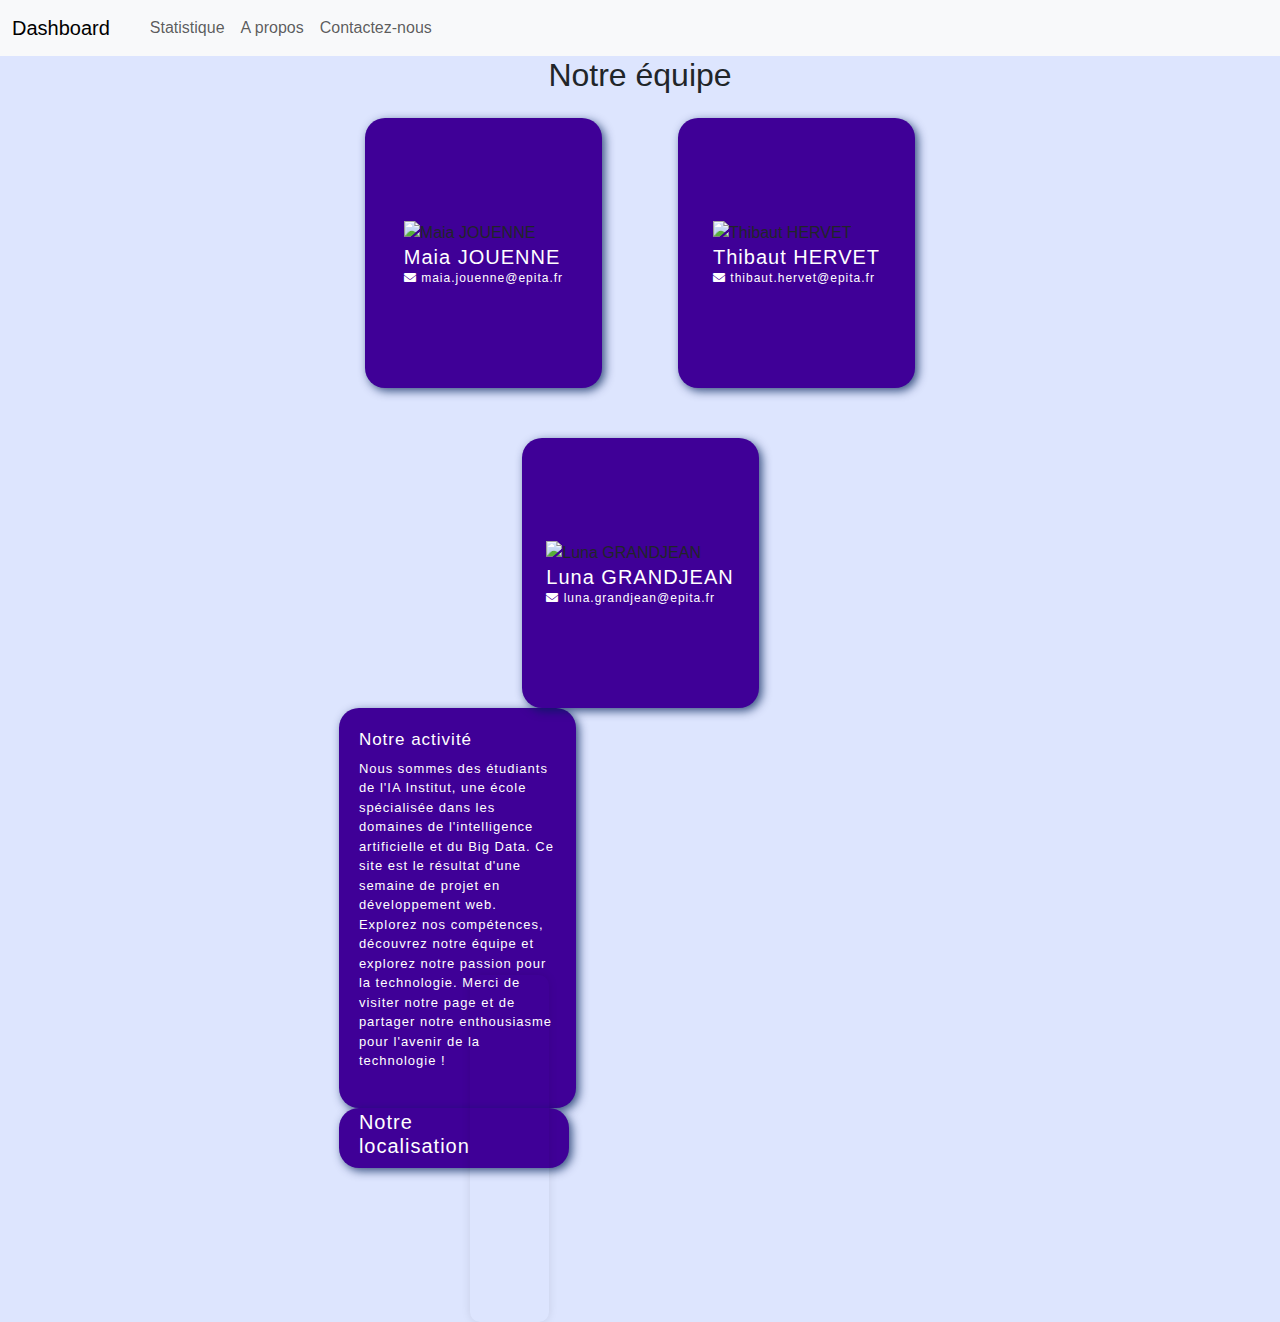
==== commit 2623fe54: "Update contact_us.html" ====
--- a/contact_us.html
+++ b/contact_us.html
@@ -15,102 +15,111 @@
     <!-- Votre fichier CSS -->
     <link rel="stylesheet" href="styles.css">
 
+    <header>
+        <nav class="navbar navbar-expand-lg bg-body-tertiary">
+            <div class="container-fluid">
+              <a class="navbar-brand" href="home_page.html">Dashboard</a>
+              <button class="navbar-toggler" type="button" data-bs-toggle="collapse" data-bs-target="#navbarNav" aria-controls="navbarNav" aria-expanded="false" aria-label="Toggle navigation">
+                <span class="navbar-toggler-icon"></span>
+              </button>
+              <div class="collapse navbar-collapse" id="navbarNav">
+                <ul class="navbar-nav">
+                  <li class="nav-item">
+                    <a class="nav-link active" aria-current="page" href="*"></a>
+                  </li>
+                  <li class="nav-item">
+                    <a class="nav-link" href="stat_page.html">Statistique</a>
+                  </li>
+                  <li class="nav-item">
+                    <a class="nav-link" href="A_propos.html">A propos</a>
+                </li>
+                  <li class="nav-item">
+                    <a class="nav-link" href="contact_us.html">Contactez-nous</a>
+                  </li>
+                </ul>
+              </div>
+            </div>
+          </nav>
+
+        </header>
+
 </head>
 
 <body>
-    <header>
-        <nav class="navbar navbar-expand-lg bg-body-tertiary">
-            <div class="container-fluid">
-                <a class="navbar-brand" href="home_page.html">Dashboard</a>
-                <button class="navbar-toggler" type="button" data-bs-toggle="collapse" data-bs-target="#navbarNav"
-                    aria-controls="navbarNav" aria-expanded="false" aria-label="Toggle navigation">
-                    <span class="navbar-toggler-icon"></span>
-                </button>
-                <div class="collapse navbar-collapse" id="navbarNav">
-                    <ul class="navbar-nav">
-                        <li class="nav-item">
-                            <a class="nav-link active" aria-current="page" href="*"></a>
-                        </li>
-                        <li class="nav-item">
-                            <a class="nav-link" href="stat_page.html">Statistique</a>
-                        </li>
-                        <li class="nav-item">
-                            <a class="nav-link" href="A_propos.html">A propos</a>
-                        </li>
-                        <li class="nav-item">
-                            <a class="nav-link" href="contact_us.html">Contactez-nous</a>
-                        </li>
-                    </ul>
-                </div>
-            </div>
-        </nav>
-    </header>
+    
 
     <div class="d-flex justify-content-center align-items-center" style="min-height: 100vh;">
-    <div class="contact-us">
-        <div class="container">
-        <h2 class="text-center mb-4">Notre équipe</h2>
-        <div class="box-container">
-            <!-- Première personne -->
-            <div class="box-contact-us">
-                <div class="text">
-                    <img src="https://media.licdn.com/dms/image/D4E03AQHQiNl5vAJJYA/profile-displayphoto-shrink_800_800/0/1676296702381?e=1704931200&v=beta&t=_CffsW1VTKswh3J2zKyrNeuJgvFAp1NfzdQN1lLylew"
-                        class="card-img-top" alt="Nom de la personne 1">
-                    <div class="card-body">
-                        <h5 class="card-title">Maia JOUENNE</h5>
-                        <p class="card-text"><i class="fas fa-envelope"></i> maia.jouenne@epita.fr</p>
+        <div class="contact-us">
+            <div class="container">
+                <h2 class="text-center mb-4">Notre équipe</h2>
+                <div class="box-container">
+                    <!-- Première personne -->
+                    <div class="box-contact-us">
+                        <div class="text">
+                            <img
+                                src="https://media.licdn.com/dms/image/D4E03AQHQiNl5vAJJYA/profile-displayphoto-shrink_800_800/0/1676296702381?e=1704931200&v=beta&t=_CffsW1VTKswh3J2zKyrNeuJgvFAp1NfzdQN1lLylew"
+                                class="card-img-top" alt="Maia JOUENNE">
+                            <div class="card-body">
+                                <h5 class="card-title">Maia JOUENNE</h5>
+                                <p class="card-text"><i class="fas fa-envelope"></i> maia.jouenne@epita.fr</p>
+                            </div>
+                        </div>
+                    </div>
+                    <!-- Deuxième personne -->
+                    <div class="box-contact-us">
+                        <div class="text">
+                            <img
+                                src="https://media.licdn.com/dms/image/D4E03AQFycnuSmoOj8Q/profile-displayphoto-shrink_800_800/0/1676294907901?e=1704931200&v=beta&t=ALRG3-KtY4vM0s7smhy8WMHDpFL5gYlIEevyHZFex88"
+                                class="card-img-top" alt="Thibaut HERVET">
+                            <div class="card-body">
+                                <h5 class="card-title">Thibaut HERVET</h5>
+                                <p class="card-text"><i class="fas fa-envelope"></i> thibaut.hervet@epita.fr</p>
+                            </div>
+                        </div>
+                    </div>
+
+                    <!-- Troisième personne -->
+                    <div class="box-contact-us">
+                        <div class="text">
+                            <img
+                                src="https://media.licdn.com/dms/image/D4E03AQG326lgkprIKg/profile-displayphoto-shrink_800_800/0/1685114696912?e=1704931200&v=beta&t=gSsWv_CoSGuSV_J757yXsInOxzfExyQ4EsMab2bwI1M"
+                                class="card-img-top" alt="Luna GRANDJEAN">
+                            <div class="card-body">
+                                <h5 class="card-title">Luna GRANDJEAN</h5>
+                                <p class="card-text"><i class="fas fa-envelope"></i> luna.grandjean@epita.fr</p>
+                            </div>
+                        </div>
                     </div>
                 </div>
-            </div>
-            <!-- Deuxième personne -->
-            <div class="box-contact-us">
-                <div class="text">
-                    <img src="https://media.licdn.com/dms/image/D4E03AQFycnuSmoOj8Q/profile-displayphoto-shrink_800_800/0/1676294907901?e=1704931200&v=beta&t=ALRG3-KtY4vM0s7smhy8WMHDpFL5gYlIEevyHZFex88"
-                        class="card-img-top" alt="Nom de la personne 2">
-                    <div class="card-body">
-                        <h5 class="card-title">Thibaut HERVET</h5>
-                        <p class="card-text"><i class="fas fa-envelope"></i> thibaut.hervet@epita.fr</p>
+
+                <!-- Description de l'activité -->
+                <div class="box-contact-us-2">
+                    <div class="text">
+                        <h3>Notre activité</h3>
+                        <p>Nous sommes des étudiants de l'IA Institut, une école spécialisée dans les domaines de
+                            l'intelligence artificielle et du Big Data. Ce site est le résultat d'une semaine de projet en
+                            développement web. Explorez nos compétences, découvrez notre équipe et explorez notre passion
+                            pour la technologie. Merci de visiter notre page et de partager notre enthousiasme pour
+                            l'avenir de la technologie !
+                        </p>
                     </div>
                 </div>
-            </div>
 
-            <!-- Troisième personne -->
-            <div class="box-contact-us">
-                <div class="text">
-                    <img src="https://media.licdn.com/dms/image/D4E03AQG326lgkprIKg/profile-displayphoto-shrink_800_800/0/1685114696912?e=1704931200&v=beta&t=gSsWv_CoSGuSV_J757yXsInOxzfExyQ4EsMab2bwI1M"
-                        class="card-img-top" alt="Nom de la personne 3">
-                    <div class="card-body">
-                        <h5 class="card-title">Luna GRANDJEAN</h5>
-                        <p class="card-text"><i class="fas fa-envelope"></i> luna.grandjean@epita.fr</p>
+                <!-- Notre localisation -->
+                <div class="box-contact-us-3">
+                    <h2>Notre localisation</h2>
+                    <div class="google-map">
+                        <iframe
+                            src="https://www.google.com/maps/embed?pb=!1m18!1m12!1m3!1d2623.5309839334213!2d2.2464732761595996!3d48.88621697133585!2m3!1f0!2f0!3f0!3m2!1i1024!2i768!4f13.1!3m3!1m2!1s0x47e66511b0757cff%3A0xb2c52b8f1322a47c!2s5%20Rue%20Bellini%2C%2092800%20Puteaux!5e0!3m2!1sfr!2sfr!4v1699520775983!5m2!1sfr!2sfr"
+                            width="100%" height="300" style="border:0;" allowfullscreen=""
+                            loading="lazy"></iframe>
                     </div>
                 </div>
             </div>
         </div>
     </div>
-        <!-- Description de l'activité et Carte Google Maps -->
-        <div class="row mt-5">
-            <!-- Description de l'activité -->
-            <div class="box-contact-us-2">
-                <div class="text">
-                    <h3>Notre activité</h3>
-                    <p>Nous sommes des étudiants de l'IA Institut, une école spécialisée dans les domaines de l'intelligence artificielle et du Big Data. Ce site est le résultat d'une semaine de projet en développement web. Explorez nos compétences, découvrez notre équipe et explorez notre passion pour la technologie. Merci de visiter notre page et de partager notre enthousiasme pour l'avenir de la technologie !
 
-                    </p>
-                </div>
-            </div>
+    <!-- Bootstrap JS et autres scripts ici -->
+</body>
 
-            <!-- Carte Google Maps -->
-            <div class="col-md-6">
-                <div class="box-contact-us-3">
-                <h2>Notre localisation</h2>
-            </div>
-                <div class="google-map">
-                    <iframe src="https://www.google.com/maps/embed?pb=!1m18!1m12!1m3!1d2623.5309839334213!2d2.2464732761595996!3d48.88621697133585!2m3!1f0!2f0!3f0!3m2!1i1024!2i768!4f13.1!3m3!1m2!1s0x47e66511b0757cff%3A0xb2c52b8f1322a47c!2s5%20Rue%20Bellini%2C%2092800%20Puteaux!5e0!3m2!1sfr!2sfr!4v1699520775983!5m2!1sfr!2sfr"
-                        width="100%" height="300" style="border:0;" allowfullscreen="" loading="lazy"
-                        referrerpolicy="no-referrer-when-downgrade"></iframe>
-                </div>
-            </div>
-        </div>
-    </div>
-</body>
 </html>
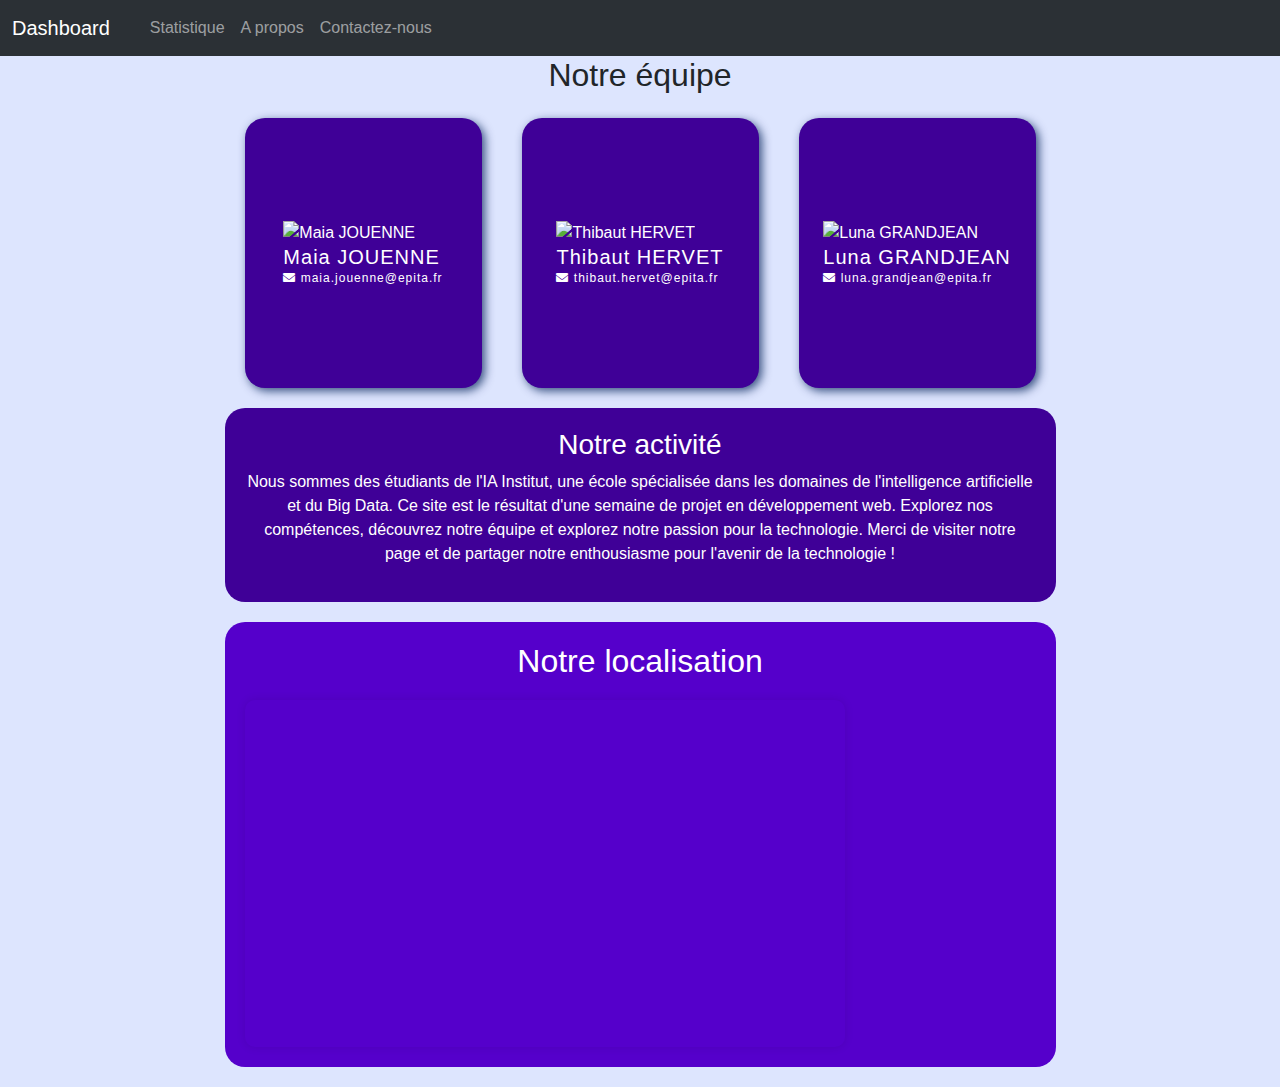
==== commit 7a07e8d9: "Update contact_us.html" ====
--- a/contact_us.html
+++ b/contact_us.html
@@ -16,7 +16,7 @@
     <link rel="stylesheet" href="styles.css">
 
     <header>
-        <nav class="navbar navbar-expand-lg bg-body-tertiary">
+        <nav class="navbar navbar-expand-lg bg-body-tertiary" data-bs-theme="dark">
             <div class="container-fluid">
               <a class="navbar-brand" href="home_page.html">Dashboard</a>
               <button class="navbar-toggler" type="button" data-bs-toggle="collapse" data-bs-target="#navbarNav" aria-controls="navbarNav" aria-expanded="false" aria-label="Toggle navigation">
--- a/styles.css
+++ b/styles.css
@@ -311,60 +311,59 @@
         letter-spacing: 1px;
         }
     
-.box-contact-us-2 {
-  height: 400px;
-  width: 237px;
-  border-radius: 20px;
-  box-shadow: 3px 3px 10px rgba(0, 30, 87, 0.751);
-  padding: 20px;
-  display: flex;
-  align-items: center;
-  justify-content: space-around;
-  cursor: pointer;
-  transition: transform 0.3s ease-in-out;
-  background-color: var(--one-use-color);
-  }
   .box-contact-us-2:hover {
     transform: scale(1.08);
     }
   
-.box-contact-us-2 h3 {
-color: white;
-font-size: 17px;
-font-weight: 200;
-letter-spacing: 1px;
-}
-
-.box-contact-us-2 p {
-  color: white;
-  font-size: 13px;
-  font-weight: 200;
-  letter-spacing: 1px;
-  }
-
-
-.box-contact-us-3 {
-  height: 60px;
-  width: 230px;
-  border-radius: 20px;
-  box-shadow: 3px 3px 10px rgba(0, 30, 87, 0.751);
-  padding: 20px;
-  display: flex;
-  align-items: center;
-  justify-content: space-around;
-  cursor: pointer;
-  transition: transform 0.3s ease-in-out;
-  background-color: var(--one-use-color);
-  }
   .box-contact-us-3:hover {
     transform: scale(1.08);
-    }
-
-  
-  
-.box-contact-us-3 h2 {
-color: white;
-font-size: 20px;
-font-weight: 200;
-letter-spacing: 1px;
-}
+    } 
+ 
+x-contact-us:last-child {
+      margin-right: 0;
+  }
+
+  .box-contact-us img {
+      height: 200px;
+  }
+
+  .box-contact-us .text {
+      color: white;
+  }
+
+  .box-container {
+      display: flex;
+      flex-direction: row;
+      align-items: center;
+      gap: 20px;
+      margin-bottom: 20px;
+  }
+
+  .box-contact-us-2 {
+      background-color: var(--one-use-color);
+      color: white;
+      border-radius: 20px;
+      padding: 20px;
+      text-align: center;
+      margin-bottom: 20px;
+      width: 100%;
+      transition: transform 0.3s ease-in-out;
+  }
+
+  .box-contact-us-3 {
+      background-color: var(--two-use-color);
+      color: white;
+      border-radius: 20px;
+      padding: 20px;
+      text-align: center;
+      margin-bottom: 20px;
+      width: 100%;
+      transition: transform 0.3s ease-in-out;
+  }
+
+  .google-map iframe {
+      width: 100%;
+      height: 300px;
+      border: 0;
+      border-radius: 20px;
+  }
